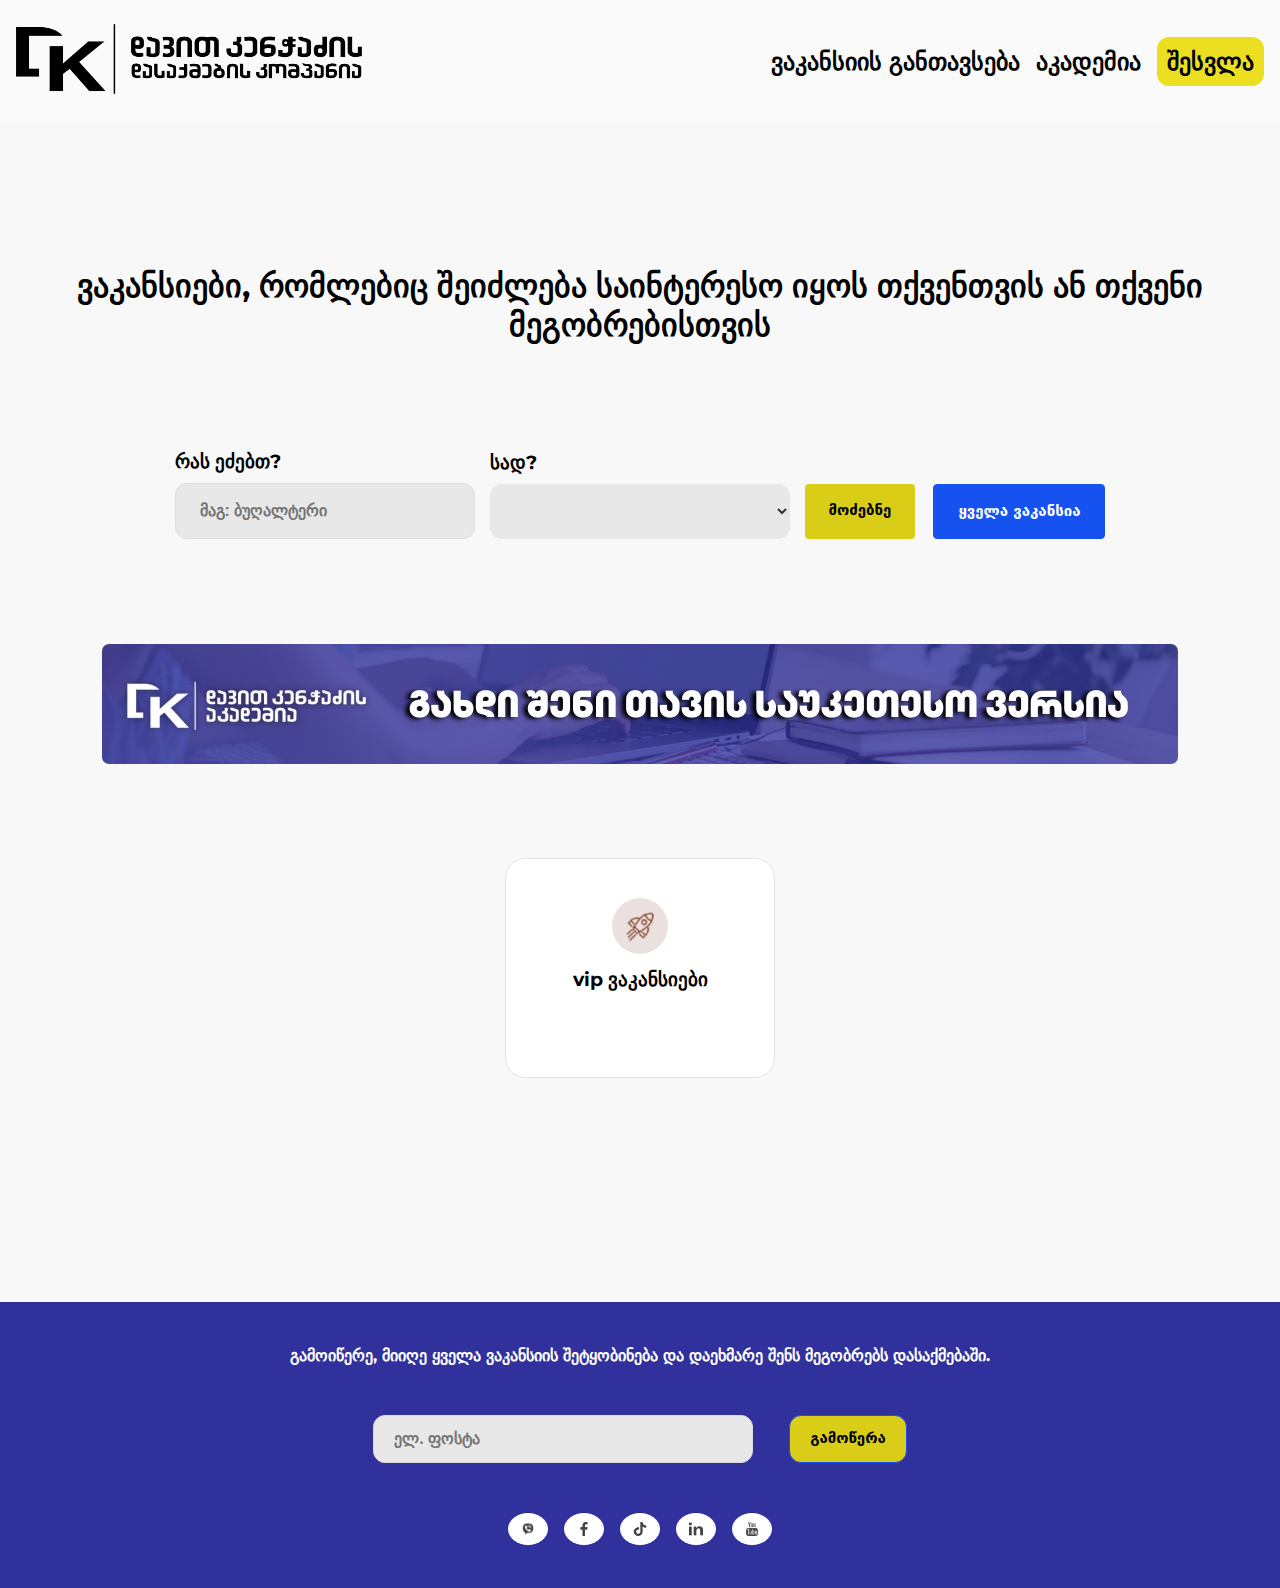
==== index.html @ 3c9c15f8 "add files" ====
<!DOCTYPE html>
<html lang="en">
  <head>
    <link rel="preconnect" href="https://fonts.googleapis.com" />
    <link rel="preconnect" href="https://fonts.gstatic.com" crossorigin />
    <link
      href="https://fonts.googleapis.com/css2?family=Montserrat:ital,wght@0,100..900;1,100..900&display=swap"
      rel="stylesheet"
    />
    <meta charset="UTF-8" />
    <meta name="viewport" content="width=device-width, initial-scale=1.0" />
    <title>jobs</title>
    <link rel="stylesheet" href="./src/styles.css" />
  </head>
  <body>
    <nav class="nav_container">
      <div class="topnav" id="topnav">
        <a href="./index.html">
          <img src="images/nav_image.png" alt="" width="346px" />
        </a>
        <div class="nav_text_container">
          <a href="./index.html">ვაკანსიის განთავსება</a>
          <a href="#"> აკადემია</a>
          <a href="log_in.html" class="log_in">შესვლა</a>
        </div>
      </div>
    </nav>
    <header>
      <h1>
        ვაკანსიები, რომლებიც შეიძლება საინტერესო იყოს თქვენთვის ან თქვენი
        მეგობრებისთვის
      </h1>
    </header>
    <div class="search_container">
      <form>
        <div class="input_box">
          <div class="search_container_input">
            <label for="search_info" class="searchinfo"
              ><h3>რას ეძებთ?</h3></label
            >
            <input type="text" id="search_info" placeholder="მაგ: ბუღალტერი" />
          </div>
          <div class="search_container_input">
            <label for="search_info" class="searchinfo"><h3>სად?</h3></label>
            <select name="region" id="regionSelect" class="region_input">
              <option value="region"></option>
            </select>
          </div>
          <div class="button_container">
            <a
              class="button"
              type="submit"
              href="./search.html"
              id="button_search"
            >
              მოძებნე</a
            >

            <a
              id="button_every"
              class="button"
              role="button"
              href="./fullVacancy.html"
            >
              ყველა ვაკანსია
            </a>
          </div>
        </div>
      </form>
    </div>
    <div class="image_container">
      <img src="./images/image_david.jpg" alt="" class="image_davit" />
    </div>
    <div id="container_category" class="container_category">
      <div class="category_JS" onclick="vipFucntion()">
        <div class="category_svg_JS">
          <img src="./svg/vip.svg" alt="" class="" />
        </div>
        <div class="category_tex_JS">
          <h3>vip ვაკანსიები</h3>
        </div>
      </div>
    </div>

    <div id="vip_vacancy_container" class="vip_vacancy_container"></div>

    <div id="items"></div>

    <footer>
      <div class="footer_header">
        <h4>
          გამოიწერე, მიიღე ყველა ვაკანსიის შეტყობინება და დაეხმარე შენს
          მეგობრებს დასაქმებაში.
        </h4>
      </div>
      <div class="footer_gmail">
        <form>
          <div class="footer_input">
            <input
              type="gmail"
              id="username"
              name="username"
              placeholder="ელ. ფოსტა"
            />
          </div>
          <div class="button_container">
            <button class="footer_button" role="button">გამოწერა</button>
          </div>
        </form>
      </div>

      <div class="footer_socialmedia">
        <div class="footer_image_box">
          <img
            src="./images/viber.png"
            alt="viber"
            href="#"
            class="footer_image"
            width="36px"
          />
        </div>
        <div class="footer_image_box">
          <img
            src="./images/facebook.png"
            alt="facebook"
            class="footer_image"
            width="36px"
          />
        </div>

        <div class="footer_image_box">
          <img
            src="./images/tiktok.png"
            alt="tik-tok"
            class="footer_image"
            width="36px"
          />
        </div>
        <div class="footer_image_box">
          <img
            src="./images/instagram.png"
            alt="instagram"
            class="footer_image"
            width="36px"
          />
        </div>
        <div class="footer_image_box">
          <img
            src="./images/youtube.png"
            alt="youtube"
            class="footer_image"
            width="36px"
          />
        </div>
      </div>
    </footer>
    <script src="./scripts/app.js"></script>
  </body>
</html>
---- src/styles.css ----
* {
  margin: 0;
  padding: 0;
  box-sizing: border-box;
}

body {
  background-color: rgb(248, 248, 248);
  display: flex;
  flex-direction: column;
  justify-content: center;
  align-items: center;
  font-family: "Montserrat", sans-serif;
}

.nav_container {
  width: 100%;
  height: auto;
  background-color: #fafafa;
  display: flex;
  justify-content: center;
  align-items: center;
}
.topnav {
  display: flex;
  justify-content: space-between;
  align-items: center;
  padding: 24px 16px;
  gap: 16px;
  max-width: 1540px;
  width: 100%;
  flex-wrap: wrap;
}

.nav_text_container {
  display: flex;
  justify-content: center;
  align-items: center;
  gap: 16px;
}

.nav_text_container a {
  text-decoration: none;
  font-size: 24px;
  font-weight: 600;
  color: black;
}

header {
  margin: 144px 0 0 0;
  max-width: 100%;
  text-align: center;
}
.search_container_input {
  display: flex;
  flex-direction: column;
  gap: 10px;
}
.search_container {
  max-width: 1420px;
  width: 100%;
  display: flex;
  justify-content: center;
  align-items: center;
  height: 300px;
  flex-direction: column;
}
.input_box {
  display: flex;
  justify-content: center;
  align-items: end;
}
#button-every {
  background-color: rgb(255, 230, 6);
  color: #333;
  border: none;
}

input[type="text"] {
  width: 300px;
  padding: 18px 24px;
  border: 1px solid #dfdcdc;
  border-radius: 12px;
  font-size: 16px;
  font-weight: 600;
  color: #333;
  background-color: #e9e8e8;
}

input[type="text"]:focus {
  outline: none;
  border-color: #b2b5b8;
  background-color: #d1d0d0;
}

.input_button_container {
  margin: 12px 0;
  display: flex;
  gap: 20px;
  padding: 0 12px;
}
.button_container {
  display: flex;
  gap: 18px;
}
.button {
  appearance: button;
  background-color: #1652f0;
  border: 1px solid #1652f0;
  border-radius: 4px;
  box-sizing: border-box;
  color: #ffffff;
  cursor: pointer;
  font-family: Graphik, -apple-system, system-ui, "Segoe UI", Roboto, Oxygen,
    Ubuntu, Cantarell, "Fira Sans", "Droid Sans", "Helvetica Neue", sans-serif;
  font-size: 14px;
  line-height: 1.15;
  overflow: visible;
  padding: 18px 24px;
  font-weight: 600;
  font-size: 15px;
  position: relative;
  text-align: center;
  text-transform: none;
  transition: all 80ms ease-in-out;
  user-select: none;
  -webkit-user-select: none;
  touch-action: manipulation;
  width: fit-content;
  text-decoration: none;
}
#button_search {
  background-color: #dacd17;
  border: none;
  color: #000000;
}
.button:disabled {
  opacity: 0.5;
}

.button:focus {
  outline: 0;
}

.button:hover {
  background-color: #0a46e4;
  border-color: #0a46e4;
}

.button:active {
  background-color: #0039d7;
  border-color: #0039d7;
}
.searchinfo {
  font-size: 16px;
  font-weight: 600;
}
.input_box {
  display: flex;
  gap: 15px;
  font-size: 16px;
  font-weight: 600;
  flex-wrap: wrap;
}
.region_input {
  width: 300px;
  padding: 18px 24px;
  border: 1px solid #dfdcdc;
  border-radius: 12px;
  font-size: 16px;
  font-weight: 600;
  color: #333;
  background-color: #e9e8e8;
  border: none;
}
.region_input:active {
  border: none;
}
.region_input:hover {
  border: none;
}
.vip_text_container {
  width: 100%;
  max-width: 1400px;
  padding: 10px 0;
  margin: 80px 0 40px 0;
}

input[type="text"]:focus {
  outline: none;
  border-color: #b2b5b8;
  background-color: #d1d0d0;
}

.image_container {
  padding: 0px 10px 80px 10px;
}
.image_davit {
  border-radius: 7px;
  cursor: pointer;
  max-width: 100%;
  height: auto;
  display: block;
  margin: 0 auto;
}

.container_search {
  display: flex;
  flex-wrap: wrap;
  max-width: 1420px;
  width: 100%;
  gap: 30px;
  justify-content: center;
  align-items: center;
}
.category_box {
  max-width: 1420px;
  width: 100%;
  display: flex;
  justify-content: space-between;
  align-items: center;
}

.vip_text_contaiener {
  width: 100%;
  max-width: 1400px;
  padding: 10px 0;
  margin: 80px 0 0 0;
}
.category_text_contaiener {
  width: 100%;
  max-width: 1400px;
  padding: 50px 0;
}
.category_JS {
  padding: 26px 3px;
  width: 270px;
  height: 220px;
  border: 1px solid rgb(226, 226, 226);
  border-radius: 20px;
  display: flex;
  flex-direction: column;
  justify-content: center;
  align-items: center;
  gap: 10px;
  background-color: white;
  transition: 0.13s;
}
.category_JS:hover {
  border: 2px solid rgb(226, 226, 226);
  padding: 30px 5px;
  background-color: rgb(247, 244, 244);
}
.category_tex_JS {
  text-align: center;
  height: 70px;
}
.vip_vacancy_container {
  display: flex;
  flex-wrap: wrap;
  max-width: 1430px;
  width: 100%;
  gap: 10px;
  justify-content: center;
  align-items: center;
  margin: 104px 0 0 0;
  cursor: pointer;
  display: flex;
  justify-content: center;
}
.container_category {
  display: flex;
  flex-wrap: wrap;
  max-width: 1430px;
  width: 100%;
  gap: 10px;
  justify-content: center;
  align-items: center;
  margin: 14px 0;
  cursor: pointer;
  display: flex;
  justify-content: center;
}
#items {
  display: flex;
  flex-wrap: wrap;
  max-width: 1420px;
  width: 100%;
  gap: 30px;
  justify-content: center;
  align-items: center;
}
.vip_vacancy_container_JS {
  width: 450px;
  height: 250px;
  border: 1px solid rgb(226, 226, 226);
  border-radius: 20px;
  padding: 26px 18px;
  display: flex;
  flex-direction: column;
  gap: 20px;
  background-color: white;
  color: grey;
  cursor: pointer;
}
.vip_vacancy_container_JS:hover {
  border: 2px solid rgb(218, 215, 215);
  padding: 24px 16px;
  background-color: rgb(247, 244, 244);
}
.vip_vacancy_image__text__box_JS {
  display: flex;
  width: 100%;
  justify-content: left;
  align-items: center;
  gap: 20px;
  height: 100px;
}
.vip_vacancy_image_text_Js {
  display: flex;
  flex-direction: column;
  gap: 5px;
  justify-content: center;
  align-items: left;
}
.vip_vacancy_text_JS {
  height: 100px;
  display: flex;
  justify-content: left;
  align-items: center;
  flex-wrap: wrap;
}

.vip_vacancy_text_JS_box {
  width: 180px;
  display: flex;
  justify-content: left;
  align-items: center;
  gap: 10px;
}
.vacancy__Js_a {
  text-decoration: none;
  color: #333;
  display: flex;
  flex-direction: column;
  gap: 15px;
}
.vacancy__Js_a h3 {
  font-size: 17.5px;
}
.vacancy__Js_a h4 {
  color: #0a46e4;
  font-size: 12px;
}

.box_for_vacancy {
  max-width: 1420px;
  width: 100%;
  height: 1700px;
  display: flex;
  justify-content: center;
  flex-wrap: wrap;
  padding: 60px 40px 20px 40px;
  align-items: center;
}
.containre_vacancy_for_vacancy {
  max-width: 870px;
  width: 100%;
  background-color: #7e8597;
}
.container_vip_vacancy_for_vacancy {
  max-width: 450px;
  width: 100%;
  display: flex;
  flex-direction: column;
  gap: 30px;
}
.fullInfo {
  display: flex;
  flex-wrap: wrap;
  max-width: 1430px;
  width: 100%;
  gap: 24px;
  justify-content: center;
  align-items: center;
  display: flex;
  justify-content: center;
}
.page_click {
  padding: 40px 0;
  display: flex;
  gap: 36px;
  max-width: 1430px;
  width: 100%;
  justify-content: center;
  align-items: center;
  cursor: pointer;
}
.page_button {
  background-color: #f8ea24;
  padding: 15px;
  border-radius: 5px;
  color: black;
  font-weight: 500;
  transition: 500ms;
}
.page_button:hover {
  background-color: #d1c406;
}

.container_img_login {
  display: flex;
  flex-wrap: wrap;
  max-width: 1430px;
  width: 100%;
  gap: 140px;
  justify-content: center;
  align-items: center;
}
.input-container_log_in {
  max-width: 500px;
  width: 100%;
  display: flex;
  flex-wrap: wrap;
  justify-content: center;
  align-items: center;
  flex-direction: column;
  gap: 15px;
}
.input-container_log_in h1 {
  margin-bottom: 24px;
}
.login-container {
  display: flex;
  gap: 15px;
  padding: 10px;
  margin-top: 40px;
}
#login_button {
  width: 500px;
  padding: 18px 24px;
  border: none;
  border-radius: 12px;
  font-size: 20px;
  font-weight: 600;
  color: #333;
  background-color: #e6d925;
  cursor: pointer;
}
input[type="login"] {
  width: 500px;
  padding: 24px 24px;
  border: 1px solid #dfdcdc;
  border-radius: 12px;
  font-size: 16px;
  font-weight: 600;
  color: #333;
  background-color: #e9e8e8;
}

input[type="login"]:focus {
  outline: none;
  border-color: #b2b5b8;
  background-color: #d1d0d0;
}
.login-container {
  font-size: 18px;
  font-weight: 600;
}
.login-container a {
  text-decoration: none;
}
footer {
  height: 286px;
  width: 100%;
  background-color: rgb(49, 49, 157);
  display: flex;
  justify-content: center;
  align-items: center;
  flex-direction: column;
  margin-top: 106px;
  color: white;
}
.error {
  text-align: left;
  max-width: 500px;
  width: 100%;
  font-size: 18px;
  font-weight: 500;
}
.input-box-container_signup {
  display: flex;
  flex-direction: column;
  gap: 16px;
}
.input-container_signup {
  display: flex;
  gap: 15px;
  flex-direction: column;
}
.input-container_signup h5 {
  font-weight: 600;
  font-size: 18px;
  color: #333;
}
.signup-container {
  display: flex;
  max-width: 500px;
  width: 100%;
  display: flex;
  justify-content: center;
  align-items: center;
  font-size: 18px;
  font-weight: 600;
  display: flex;
  gap: 15px;
}
.signup-container a {
  text-decoration: none;
}
.log_in {
  background-color: #ecdf22;
  padding: 10px;
  border-radius: 12px;
  transition: 500ms;
}
.log_in:hover {
  background-color: #f5eb65;
  padding: 10px;
  border-radius: 10px;
}
.footer_input {
  font-size: 16px;
  font-weight: 600;
}
input[type="gmail"] {
  width: 380px;
  padding: 14px 20px;
  border: 1px solid #dfdcdc;
  border-radius: 12px;
  font-size: 16px;
  font-weight: 600;
  color: #333;
  background-color: #e9e8e8;
}

input[type="gmail"]:focus {
  outline: none;
  border-color: #b2b5b8;
  background-color: #d1d0d0;
}

.footer_button {
  appearance: button;
  background-color: #dacd17;
  border: 1px solid #1652f0;
  box-sizing: border-box;
  color: #000000;
  cursor: pointer;
  font-family: Graphik, -apple-system, system-ui, "Segoe UI", Roboto, Oxygen,
    Ubuntu, Cantarell, "Fira Sans", "Droid Sans", "Helvetica Neue", sans-serif;
  font-size: 14px;
  line-height: 1.15;
  overflow: visible;
  padding: 14px 20px;
  font-weight: 600;
  font-size: 15px;
  position: relative;
  text-align: center;
  text-transform: none;
  transition: all 80ms ease-in-out;
  user-select: none;
  -webkit-user-select: none;
  touch-action: manipulation;
  width: fit-content;
  border-radius: 12px;
}

.footer_button:hover {
  background-color: #b4a90c;
}
.footer_gmail form {
  display: flex;
  gap: 36px;
  margin: 50px 0;
}
.footer_socialmedia {
  display: flex;
  max-width: 500px;
  width: 100%;
  justify-content: center;
  align-items: center;
  gap: 16px;
}

.footer_image_box {
  background-color: white;
  border-radius: 100%;
  width: 40px;
  display: flex;
  justify-content: center;
  align-items: center;
  cursor: pointer;
}

.footer_image {
  width: 18px;
  height: 32px;
  padding: 2px;
  object-fit: contain;
}

@media (max-width: 768px) {
  footer {
    height: auto;
    padding: 20px;
  }

  .footer_input {
    width: 100%;
  }

  input[type="gmail"] {
    width: 100%;
  }

  .footer_socialmedia {
    max-width: none;
    flex-wrap: wrap;
  }

  .footer_image_box {
    margin-right: 8px;
  }
}
.image_login_container {
  display: flex;
}
@media only screen and (max-width: 600px) {
  .input_button_container {
    margin: 12px 0;
    gap: 20px;
    padding: 0 6px;
  }
  input[type="text"] {
    width: 200px;
    padding: 10px 12px;
  }

  .button {
    padding: 2px 20px;
  }

  .vip_vacancy_container_JS {
    width: 400px;
    height: 250px;
    margin: 0 10px;
  }
  .category_box {
    flex-direction: column;
  }

  header {
    display: none;
  }
  .button_container {
    display: flex;
    flex-direction: column;
    justify-content: center;
    align-items: center;
  }
  .container_vip_vacancy_for_vacancy {
    display: none;
  }
}
@media only screen and (max-width: 900px) {
  .image_login_container {
    display: none;
  }
}
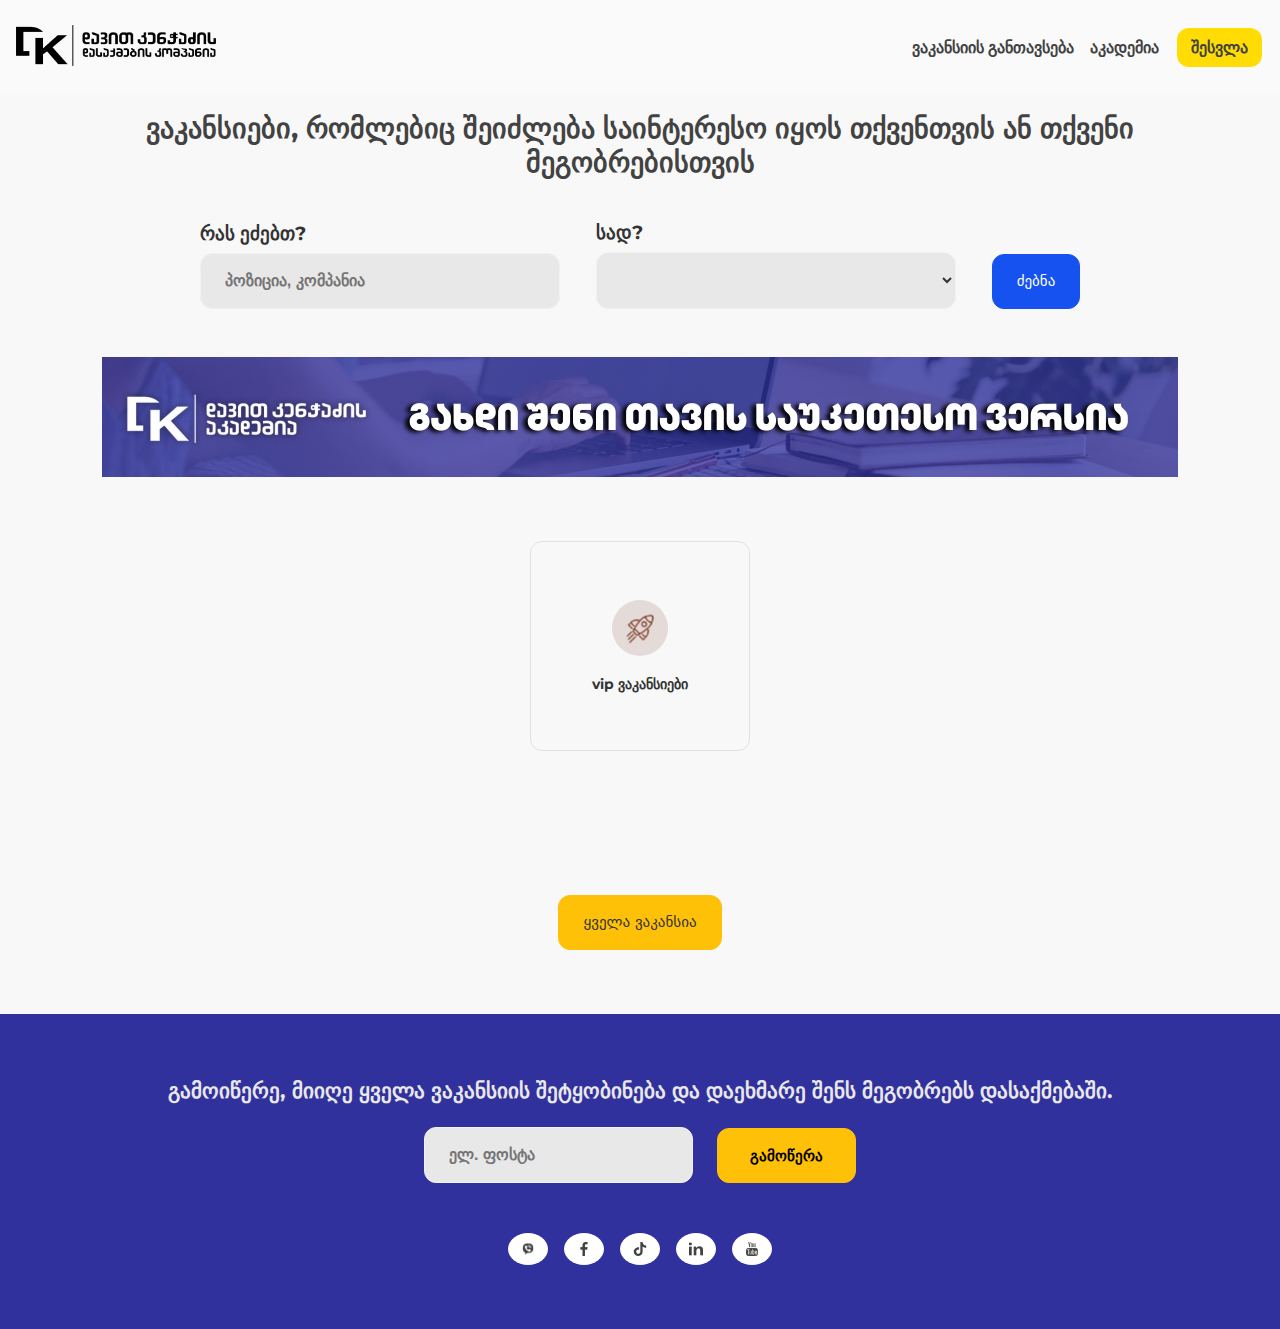
==== commit 2bc97e3b: "change code" ====
--- a/index.html
+++ b/index.html
@@ -14,22 +14,30 @@
   </head>
   <body>
     <nav class="nav_container">
-      <div class="topnav" id="topnav">
+      <div class="topnav">
         <a href="./index.html">
-          <img src="images/nav_image.png" alt="" width="346px" />
+          <img src="images/nav_image.png" alt="" class="image_nav" />
         </a>
         <div class="nav_text_container">
-          <a href="./index.html">ვაკანსიის განთავსება</a>
+          <a href="#">ვაკანსიის განთავსება</a>
           <a href="#"> აკადემია</a>
-          <a href="log_in.html" class="log_in">შესვლა</a>
+          <a href="./log_in.html" id="log_in">შესვლა</a>
+        </div>
+        <div class="mobile_container">
+          <img
+            src="./svg/menu-button-of-three-horizontal-lines-svgrepo-com.svg"
+            alt="image davit kenchadze"
+            width="20px"
+            id="img_nav"
+          />
         </div>
       </div>
     </nav>
     <header>
-      <h1>
+      <h3>
         ვაკანსიები, რომლებიც შეიძლება საინტერესო იყოს თქვენთვის ან თქვენი
         მეგობრებისთვის
-      </h1>
+      </h3>
     </header>
     <div class="search_container">
       <form>
@@ -38,7 +46,11 @@
             <label for="search_info" class="searchinfo"
               ><h3>რას ეძებთ?</h3></label
             >
-            <input type="text" id="search_info" placeholder="მაგ: ბუღალტერი" />
+            <input
+              type="text"
+              id="search_info"
+              placeholder="პოზიცია, კომპანია"
+            />
           </div>
           <div class="search_container_input">
             <label for="search_info" class="searchinfo"><h3>სად?</h3></label>
@@ -47,23 +59,14 @@
             </select>
           </div>
           <div class="button_container">
-            <a
+            <button
               class="button"
               type="submit"
-              href="./search.html"
               id="button_search"
+              onclick="search()"
             >
-              მოძებნე</a
-            >
-
-            <a
-              id="button_every"
-              class="button"
-              role="button"
-              href="./fullVacancy.html"
-            >
-              ყველა ვაკანსია
-            </a>
+              ძებნა
+            </button>
           </div>
         </div>
       </form>
@@ -71,7 +74,7 @@
     <div class="image_container">
       <img src="./images/image_david.jpg" alt="" class="image_davit" />
     </div>
-    <div id="container_category" class="container_category">
+    <div id="container_category">
       <div class="category_JS" onclick="vipFucntion()">
         <div class="category_svg_JS">
           <img src="./svg/vip.svg" alt="" class="" />
@@ -83,15 +86,22 @@
     </div>
 
     <div id="vip_vacancy_container" class="vip_vacancy_container"></div>
-
     <div id="items"></div>
 
+    <button
+      id="button_every"
+      class="button"
+      role="button"
+      onclick="goFullVacancyPage()"
+    >
+      ყველა ვაკანსია
+    </button>
     <footer>
       <div class="footer_header">
-        <h4>
+        <h3>
           გამოიწერე, მიიღე ყველა ვაკანსიის შეტყობინება და დაეხმარე შენს
           მეგობრებს დასაქმებაში.
-        </h4>
+        </h3>
       </div>
       <div class="footer_gmail">
         <form>
@@ -154,6 +164,7 @@
         </div>
       </div>
     </footer>
+
     <script src="./scripts/app.js"></script>
   </body>
 </html>
--- a/src/styles.css
+++ b/src/styles.css
@@ -3,7 +3,6 @@
   padding: 0;
   box-sizing: border-box;
 }
-
 body {
   background-color: rgb(248, 248, 248);
   display: flex;
@@ -11,8 +10,8 @@
   justify-content: center;
   align-items: center;
   font-family: "Montserrat", sans-serif;
-}
-
+  color: #333;
+}
 .nav_container {
   width: 100%;
   height: auto;
@@ -41,75 +40,97 @@
 
 .nav_text_container a {
   text-decoration: none;
+  font-size: 16px;
+  font-weight: 600;
+  color: #424242;
+}
+#log_in {
+  background-color: #ffdd04;
+  padding: 10px 14px;
+  border-radius: 12px;
+  border: none;
+  text-align: center;
+  font-size: 16px;
+  margin: 4px 2px;
+  transition: 0.3s;
+}
+#log_in:hover {
+  background-color: #cbb000;
+}
+.mobile_container {
+  display: none;
+}
+.search_container {
+  max-width: 1260px;
+  width: 100%;
+}
+header {
+  display: flex;
+  justify-content: center;
+  align-items: center;
+  text-align: center;
+  max-width: 1260px;
+  width: 90%;
+  flex-wrap: wrap;
+  color: #424242;
   font-size: 24px;
   font-weight: 600;
-  color: black;
-}
-
-header {
-  margin: 144px 0 0 0;
-  max-width: 100%;
-  text-align: center;
+  padding: 16px 0;
 }
 .search_container_input {
   display: flex;
   flex-direction: column;
-  gap: 10px;
-}
-.search_container {
-  max-width: 1420px;
-  width: 100%;
-  display: flex;
-  justify-content: center;
-  align-items: center;
-  height: 300px;
-  flex-direction: column;
+  gap: 8px;
 }
 .input_box {
+  max-width: 1260px;
+  width: 100%;
   display: flex;
   justify-content: center;
   align-items: end;
-}
-#button-every {
-  background-color: rgb(255, 230, 6);
-  color: #333;
-  border: none;
-}
-
+  gap: 36px;
+  flex-wrap: wrap;
+  margin-top: 26px;
+}
 input[type="text"] {
-  width: 300px;
+  width: 360px;
   padding: 18px 24px;
-  border: 1px solid #dfdcdc;
+  border: 1px solid #f1f1f1;
   border-radius: 12px;
   font-size: 16px;
   font-weight: 600;
   color: #333;
   background-color: #e9e8e8;
 }
-
 input[type="text"]:focus {
   outline: none;
   border-color: #b2b5b8;
   background-color: #d1d0d0;
 }
-
-.input_button_container {
-  margin: 12px 0;
-  display: flex;
-  gap: 20px;
-  padding: 0 12px;
+.region_input {
+  width: 360px;
+  padding: 18px 24px;
+  border: 1px solid #f1f1f1;
+  border-radius: 12px;
+  font-size: 16px;
+  font-weight: 600;
+  color: #333;
+  background-color: #e9e8e8;
 }
 .button_container {
-  display: flex;
-  gap: 18px;
-}
-.button {
+  justify-content: center;
+  align-items: center;
+  flex-wrap: wrap;
+  display: flex;
+  gap: 16px;
+}
+#button_every {
   appearance: button;
-  background-color: #1652f0;
-  border: 1px solid #1652f0;
-  border-radius: 4px;
+  background-color: #ffc107;
+  border: 1px solid #ffc107;
+  border-radius: 12px;
   box-sizing: border-box;
-  color: #ffffff;
+  color: #333;
   cursor: pointer;
   font-family: Graphik, -apple-system, system-ui, "Segoe UI", Roboto, Oxygen,
     Ubuntu, Cantarell, "Fira Sans", "Droid Sans", "Helvetica Neue", sans-serif;
@@ -117,284 +138,309 @@
   line-height: 1.15;
   overflow: visible;
   padding: 18px 24px;
-  font-weight: 600;
+  font-weight: 500;
   font-size: 15px;
+  transition: all 80ms ease-in-out;
+  text-decoration: none;
+}
+#button_every:disabled {
+  opacity: 0.5;
+}
+#button_every:focus {
+  outline: 0;
+}
+#button_every:hover {
+  background-color: #f0bd24ad;
+  border-color: #ffc107;
+}
+#button_every:active {
+  background-color: #f0bd24ad;
+  border-color: #ffc107;
+}
+#button_search {
+  appearance: button;
+  background-color: #1652f0;
+  border: 1px solid #1652f0;
+  border-radius: 12px;
+  box-sizing: border-box;
+  color: #ffffff;
+  cursor: pointer;
+  font-family: Graphik, -apple-system, system-ui, "Segoe UI", Roboto, Oxygen,
+    Ubuntu, Cantarell, "Fira Sans", "Droid Sans", "Helvetica Neue", sans-serif;
+  font-size: 14px;
+  line-height: 1.15;
+  overflow: visible;
+  padding: 18px 24px;
+  font-weight: 500;
+  font-size: 15px;
+  transition: all 80ms ease-in-out;
+  text-decoration: none;
+}
+#button_search:disabled {
+  opacity: 0.5;
+}
+#button_search:focus {
+  outline: 0;
+}
+#button_search:hover {
+  background-color: #0a46e4;
+  border-color: #0a46e4;
+}
+#button_search:active {
+  background-color: #0039d7;
+  border-color: #0039d7;
+}
+.image_nav {
+  max-width: 200px;
+  width: 100%;
+}
+
+.image_davit {
+  border-radius: 12px;
+  cursor: pointer;
+  max-width: 1260px;
+  width: 100%;
+  height: auto;
+  display: block;
+  margin-top: 36px;
+  padding: 12px;
+}
+#container_category {
+  margin-top: 36px;
+  max-width: 1260px;
+  width: 100%;
+  display: flex;
+  justify-content: center;
+  align-items: center;
+  flex-wrap: wrap;
+  gap: 6px;
+  padding: 16px;
+}
+.category_JS {
+  display: flex;
+  flex-direction: column;
+  justify-content: center;
+  align-items: center;
+  width: 220px;
+  height: 210px;
+  text-align: center;
+  gap: 16px;
+  font-size: 12px;
+  border: 1px solid #3333331e;
+  border-radius: 12px;
+  cursor: pointer;
+}
+.category_JS:hover {
+  background-color: rgba(194, 192, 192, 0.123);
+  transform: translateY(-3px);
+}
+#items {
+  max-width: 1260px;
+  width: 100%;
+  display: flex;
+  flex-wrap: wrap;
+  justify-content: center;
+  align-items: center;
+  gap: 16px;
+  margin-bottom: 64px;
+}
+.vip_vacancy_container {
+  max-width: 1260px;
+  width: 100%;
+  display: flex;
+  flex-wrap: wrap;
+  justify-content: center;
+  align-items: center;
+  gap: 16px;
+  margin-bottom: 64px;
+}
+.vip_vacancy_container_JS {
+  border: 1px solid #3333331e;
+  max-width: 365px;
+  width: 100%;
+  height: 200px;
+  border-radius: 16px;
+  color: grey;
+  cursor: pointer;
+  display: flex;
+  flex-direction: column;
+  gap: 6px;
+  padding: 12px;
+}
+.vip_vacancy_container_JS:hover {
+  background-color: rgba(194, 192, 192, 0.123);
+  transform: translateY(-3px);
+}
+.vip_vacancy_image__text__box_JS {
+  display: flex;
+  height: 120px;
+  justify-content: left;
+  align-items: center;
+  gap: 16px;
+  height: 100px;
+}
+.vip_vacancy_image_text_Js {
+  display: flex;
+  flex-direction: column;
+  gap: 5px;
+  justify-content: center;
+  align-items: left;
+}
+
+.vip_vacancy_text_JS {
+  padding: 0 8px;
+  height: 100px;
+  display: flex;
+  flex-wrap: wrap;
+}
+
+.vip_vacancy_text_JS_box {
+  width: 50%;
+  display: flex;
+  text-align: center;
+  justify-content: flex-start;
+  align-items: center;
+  gap: 5px;
+}
+
+.vacancy__Js_a {
+  text-decoration: none;
+  color: #333;
+  display: flex;
+  flex-direction: column;
+  gap: 12px;
+}
+.vacancy__Js_a h3 {
+  font-size: 14px;
+}
+.vacancy__Js_a h4 {
+  color: #0a46e4;
+  font-size: 10px;
+}
+footer {
+  width: 100%;
+  height: auto;
+  background-color: #31319d;
+  padding: 64px 24px;
+  display: flex;
+  justify-content: center;
+  align-items: center;
+  flex-direction: column;
+  margin-top: 64px;
+}
+
+.footer_header {
+  color: #e9e8e8;
+  font-size: large;
+  font-weight: 500;
+  text-align: center;
+}
+
+.footer_input {
+  font-size: 16px;
+  font-weight: 600;
+}
+
+input[type="gmail"] {
+  margin-top: 24px;
+  width: 100%;
+  padding: 18px 24px;
+  border: 1px solid #f1f1f1;
+  border-radius: 12px;
+  font-size: 16px;
+  font-weight: 600;
+  color: #333;
+  background-color: #e9e8e8;
+}
+
+input[type="gmail"]:focus {
+  outline: none;
+  border-color: #b2b5b8;
+  background-color: #d1d0d0;
+}
+
+.footer_button {
+  appearance: button;
+  background-color: #ffc107;
+  border: 1px solid #ffc107;
+  color: #000000;
+  cursor: pointer;
+  font-family: Graphik, sans-serif;
+  font-size: 15px;
+  font-weight: 600;
+  line-height: 1.15;
+  overflow: visible;
+  padding: 18px 32px;
   position: relative;
   text-align: center;
   text-transform: none;
   transition: all 80ms ease-in-out;
   user-select: none;
-  -webkit-user-select: none;
-  touch-action: manipulation;
-  width: fit-content;
-  text-decoration: none;
-}
-#button_search {
-  background-color: #dacd17;
-  border: none;
-  color: #000000;
-}
-.button:disabled {
-  opacity: 0.5;
-}
-
-.button:focus {
-  outline: 0;
-}
-
-.button:hover {
-  background-color: #0a46e4;
-  border-color: #0a46e4;
-}
-
-.button:active {
-  background-color: #0039d7;
-  border-color: #0039d7;
-}
-.searchinfo {
-  font-size: 16px;
-  font-weight: 600;
-}
-.input_box {
-  display: flex;
-  gap: 15px;
-  font-size: 16px;
-  font-weight: 600;
-  flex-wrap: wrap;
-}
-.region_input {
-  width: 300px;
-  padding: 18px 24px;
-  border: 1px solid #dfdcdc;
-  border-radius: 12px;
-  font-size: 16px;
-  font-weight: 600;
-  color: #333;
-  background-color: #e9e8e8;
-  border: none;
-}
-.region_input:active {
-  border: none;
-}
-.region_input:hover {
-  border: none;
-}
-.vip_text_container {
-  width: 100%;
-  max-width: 1400px;
-  padding: 10px 0;
-  margin: 80px 0 40px 0;
-}
-
-input[type="text"]:focus {
-  outline: none;
-  border-color: #b2b5b8;
-  background-color: #d1d0d0;
-}
-
-.image_container {
-  padding: 0px 10px 80px 10px;
-}
-.image_davit {
-  border-radius: 7px;
-  cursor: pointer;
-  max-width: 100%;
-  height: auto;
-  display: block;
-  margin: 0 auto;
-}
-
+  border-radius: 12px;
+}
+
+.footer_button:hover {
+  background-color: #b4a90c;
+}
+
+.footer_gmail form {
+  display: flex;
+  flex-wrap: wrap;
+  justify-content: center;
+  align-items: end;
+  gap: 24px;
+  margin-bottom: 50px;
+}
+
+.footer_socialmedia {
+  display: flex;
+  max-width: 500px;
+  width: 100%;
+  justify-content: center;
+  align-items: center;
+  gap: 16px;
+}
+
+.footer_image_box {
+  background-color: white;
+  border-radius: 100%;
+  width: 40px;
+  display: flex;
+  justify-content: center;
+  align-items: center;
+  cursor: pointer;
+}
+
+.footer_image {
+  width: 18px;
+  height: 32px;
+  padding: 2px;
+  object-fit: contain;
+}
 .container_search {
-  display: flex;
-  flex-wrap: wrap;
-  max-width: 1420px;
-  width: 100%;
-  gap: 30px;
-  justify-content: center;
-  align-items: center;
-}
-.category_box {
-  max-width: 1420px;
-  width: 100%;
-  display: flex;
-  justify-content: space-between;
-  align-items: center;
-}
-
-.vip_text_contaiener {
-  width: 100%;
-  max-width: 1400px;
-  padding: 10px 0;
-  margin: 80px 0 0 0;
-}
-.category_text_contaiener {
-  width: 100%;
-  max-width: 1400px;
-  padding: 50px 0;
-}
-.category_JS {
-  padding: 26px 3px;
-  width: 270px;
-  height: 220px;
-  border: 1px solid rgb(226, 226, 226);
-  border-radius: 20px;
-  display: flex;
-  flex-direction: column;
-  justify-content: center;
-  align-items: center;
-  gap: 10px;
-  background-color: white;
-  transition: 0.13s;
-}
-.category_JS:hover {
-  border: 2px solid rgb(226, 226, 226);
-  padding: 30px 5px;
-  background-color: rgb(247, 244, 244);
-}
-.category_tex_JS {
-  text-align: center;
-  height: 70px;
-}
-.vip_vacancy_container {
-  display: flex;
-  flex-wrap: wrap;
-  max-width: 1430px;
-  width: 100%;
-  gap: 10px;
-  justify-content: center;
-  align-items: center;
-  margin: 104px 0 0 0;
-  cursor: pointer;
-  display: flex;
-  justify-content: center;
-}
-.container_category {
-  display: flex;
-  flex-wrap: wrap;
-  max-width: 1430px;
-  width: 100%;
-  gap: 10px;
-  justify-content: center;
-  align-items: center;
-  margin: 14px 0;
-  cursor: pointer;
-  display: flex;
-  justify-content: center;
-}
-#items {
-  display: flex;
-  flex-wrap: wrap;
-  max-width: 1420px;
-  width: 100%;
-  gap: 30px;
-  justify-content: center;
-  align-items: center;
-}
-.vip_vacancy_container_JS {
-  width: 450px;
-  height: 250px;
-  border: 1px solid rgb(226, 226, 226);
-  border-radius: 20px;
-  padding: 26px 18px;
-  display: flex;
-  flex-direction: column;
-  gap: 20px;
-  background-color: white;
-  color: grey;
-  cursor: pointer;
-}
-.vip_vacancy_container_JS:hover {
-  border: 2px solid rgb(218, 215, 215);
-  padding: 24px 16px;
-  background-color: rgb(247, 244, 244);
-}
-.vip_vacancy_image__text__box_JS {
-  display: flex;
-  width: 100%;
-  justify-content: left;
-  align-items: center;
-  gap: 20px;
-  height: 100px;
-}
-.vip_vacancy_image_text_Js {
-  display: flex;
-  flex-direction: column;
-  gap: 5px;
-  justify-content: center;
-  align-items: left;
-}
-.vip_vacancy_text_JS {
-  height: 100px;
-  display: flex;
-  justify-content: left;
-  align-items: center;
-  flex-wrap: wrap;
-}
-
-.vip_vacancy_text_JS_box {
-  width: 180px;
-  display: flex;
-  justify-content: left;
-  align-items: center;
-  gap: 10px;
-}
-.vacancy__Js_a {
-  text-decoration: none;
-  color: #333;
-  display: flex;
-  flex-direction: column;
-  gap: 15px;
-}
-.vacancy__Js_a h3 {
-  font-size: 17.5px;
-}
-.vacancy__Js_a h4 {
-  color: #0a46e4;
-  font-size: 12px;
-}
-
-.box_for_vacancy {
-  max-width: 1420px;
-  width: 100%;
-  height: 1700px;
-  display: flex;
-  justify-content: center;
-  flex-wrap: wrap;
-  padding: 60px 40px 20px 40px;
-  align-items: center;
-}
-.containre_vacancy_for_vacancy {
-  max-width: 870px;
-  width: 100%;
-  background-color: #7e8597;
-}
-.container_vip_vacancy_for_vacancy {
-  max-width: 450px;
-  width: 100%;
-  display: flex;
-  flex-direction: column;
-  gap: 30px;
-}
-.fullInfo {
-  display: flex;
-  flex-wrap: wrap;
-  max-width: 1430px;
-  width: 100%;
-  gap: 24px;
-  justify-content: center;
-  align-items: center;
-  display: flex;
-  justify-content: center;
-}
-.page_click {
-  padding: 40px 0;
-  display: flex;
-  gap: 36px;
-  max-width: 1430px;
-  width: 100%;
-  justify-content: center;
-  align-items: center;
-  cursor: pointer;
+  max-width: 1260px;
+  width: 100%;
+  display: flex;
+  flex-wrap: wrap;
+  justify-content: center;
+  align-items: center;
+  gap: 16px;
+  margin-bottom: 64px;
+  margin-top: 24px;
+}
+/* 
+fullvacancy styles
+*/
+#fullInfo {
+  max-width: 1260px;
+  width: 100%;
+  display: flex;
+  flex-wrap: wrap;
+  justify-content: center;
+  align-items: center;
+  gap: 16px;
+  margin-bottom: 64px;
+  margin-top: 24px;
 }
 .page_button {
   background-color: #f8ea24;
@@ -404,10 +450,101 @@
   font-weight: 500;
   transition: 500ms;
 }
+.page_click {
+  display: flex;
+  gap: 36px;
+  justify-content: center;
+  align-items: center;
+  margin-bottom: 64px;
+  cursor: pointer;
+}
+.page_button:hover {
+  background-color: #f8ea24bb;
+  transform: translateY(-3px);
+}
+/* 
+vacancy styles
+*/
+.box_for_vacancy {
+  padding: 64px;
+  display: flex;
+  justify-content: center;
+  align-items: start;
+  gap: 40px;
+  flex-wrap: wrap;
+}
+.container_vacancy_for_vacancy {
+  display: flex;
+  flex-direction: column;
+  border: 1px solid #42424213;
+  border-radius: 30px;
+  padding: 64px;
+}
+.container_vip_vacancy_for_vacancy {
+  display: flex;
+  flex-direction: column;
+  gap: 36px;
+}
+.vacancy_info_text {
+  color: #333;
+  display: flex;
+  flex-direction: column;
+  gap: 6px;
+  font-size: large;
+}
+.vacancy_info_text h5 {
+  color: #33333379;
+}
+.vacancy_info_img_text {
+  display: flex;
+  justify-content: start;
+  align-items: start;
+  flex-wrap: wrap;
+  gap: 36px;
+}
+.info_for_vacancy {
+  margin-top: 36px;
+  display: grid;
+  grid-template-columns: auto auto;
+  grid-gap: 12px;
+  max-width: 600px;
+  width: 100%;
+}
+.info_for_vacancy span h3 {
+  color: #333;
+}
+.info_for_vacancy span h4 {
+  color: #33333379;
+}
+.fullInfo_for_vacancy_text {
+  margin-top: 24px;
+  color: #333;
+  display: flex;
+  flex-direction: column;
+  gap: 6px;
+}
+.fullInfo_for_vacancy_text h3 {
+  max-width: 600px;
+  width: 100%;
+  text-align: start;
+  font-size: medium;
+  font-weight: 500;
+}
+.img_info_vacancy {
+  object-fit: contain;
+}
+
+.page_button {
+  background-color: #f8ea24;
+  padding: 15px;
+  border-radius: 5px;
+  color: black;
+  font-weight: 500;
+  transition: 500ms;
+}
 .page_button:hover {
   background-color: #d1c406;
 }
-
 .container_img_login {
   display: flex;
   flex-wrap: wrap;
@@ -470,17 +607,7 @@
 .login-container a {
   text-decoration: none;
 }
-footer {
-  height: 286px;
-  width: 100%;
-  background-color: rgb(49, 49, 157);
-  display: flex;
-  justify-content: center;
-  align-items: center;
-  flex-direction: column;
-  margin-top: 106px;
-  color: white;
-}
+
 .error {
   text-align: left;
   max-width: 500px;
@@ -529,152 +656,68 @@
   padding: 10px;
   border-radius: 10px;
 }
-.footer_input {
-  font-size: 16px;
-  font-weight: 600;
-}
-input[type="gmail"] {
-  width: 380px;
-  padding: 14px 20px;
-  border: 1px solid #dfdcdc;
-  border-radius: 12px;
-  font-size: 16px;
-  font-weight: 600;
-  color: #333;
-  background-color: #e9e8e8;
-}
-
-input[type="gmail"]:focus {
-  outline: none;
-  border-color: #b2b5b8;
-  background-color: #d1d0d0;
-}
-
-.footer_button {
-  appearance: button;
-  background-color: #dacd17;
-  border: 1px solid #1652f0;
-  box-sizing: border-box;
-  color: #000000;
-  cursor: pointer;
-  font-family: Graphik, -apple-system, system-ui, "Segoe UI", Roboto, Oxygen,
-    Ubuntu, Cantarell, "Fira Sans", "Droid Sans", "Helvetica Neue", sans-serif;
-  font-size: 14px;
-  line-height: 1.15;
-  overflow: visible;
-  padding: 14px 20px;
-  font-weight: 600;
-  font-size: 15px;
-  position: relative;
-  text-align: center;
-  text-transform: none;
-  transition: all 80ms ease-in-out;
-  user-select: none;
-  -webkit-user-select: none;
-  touch-action: manipulation;
-  width: fit-content;
-  border-radius: 12px;
-}
-
-.footer_button:hover {
-  background-color: #b4a90c;
-}
-.footer_gmail form {
-  display: flex;
-  gap: 36px;
-  margin: 50px 0;
-}
-.footer_socialmedia {
-  display: flex;
-  max-width: 500px;
-  width: 100%;
-  justify-content: center;
-  align-items: center;
-  gap: 16px;
-}
-
-.footer_image_box {
-  background-color: white;
-  border-radius: 100%;
-  width: 40px;
-  display: flex;
-  justify-content: center;
-  align-items: center;
-  cursor: pointer;
-}
-
-.footer_image {
-  width: 18px;
-  height: 32px;
-  padding: 2px;
-  object-fit: contain;
-}
-
 @media (max-width: 768px) {
-  footer {
-    height: auto;
-    padding: 20px;
-  }
-
-  .footer_input {
-    width: 100%;
-  }
-
-  input[type="gmail"] {
-    width: 100%;
-  }
-
-  .footer_socialmedia {
-    max-width: none;
-    flex-wrap: wrap;
-  }
-
-  .footer_image_box {
-    margin-right: 8px;
-  }
-}
-.image_login_container {
-  display: flex;
-}
-@media only screen and (max-width: 600px) {
-  .input_button_container {
-    margin: 12px 0;
-    gap: 20px;
-    padding: 0 6px;
+  .nav_text_container {
+    display: none;
+  }
+  .mobile_container {
+    display: block;
   }
   input[type="text"] {
     width: 200px;
-    padding: 10px 12px;
-  }
-
-  .button {
-    padding: 2px 20px;
-  }
-
-  .vip_vacancy_container_JS {
-    width: 400px;
-    height: 250px;
-    margin: 0 10px;
-  }
-  .category_box {
-    flex-direction: column;
-  }
-
-  header {
+    padding: 14px 20px;
+    border-radius: 10px;
+    font-size: 14px;
+  }
+  .region_input {
+    width: 200px;
+    padding: 14px 20px;
+    border-radius: 1px;
+    font-size: 14px;
+  }
+  #button_every {
+    padding: 12px 20px;
+  }
+  #button_search {
+    padding: 12px 20px;
+  }
+  .category_JS {
+    width: 140px;
+    height: 140px;
+    text-align: center;
+    gap: 16px;
+    font-size: 12px;
+  }
+  .image_nav {
+    width: 100px;
+  }
+  .vip_vacancy_image_text_Js h5 {
     display: none;
   }
-  .button_container {
-    display: flex;
-    flex-direction: column;
-    justify-content: center;
-    align-items: center;
+  .vip_vacancy_image_text_Js h3 {
+    display: none;
+  }
+  .input[type="gmail"] {
+    margin-top: 36px;
+    width: 260px;
+    padding: 18px 24px;
+    border-radius: 12px;
+    font-size: 16px;
+    font-weight: 600;
+  }
+  .footer_input {
+    width: calc(100% - 48px);
+    margin: 24px 0;
+  }
+
+  .footer_button {
+    padding: 16px 24px;
+  }
+
+  .footer_gmail form {
+    gap: 16px;
   }
   .container_vip_vacancy_for_vacancy {
     display: none;
   }
 }
-@media only screen and (max-width: 900px) {
-  .image_login_container {
-    display: none;
-  }
-}
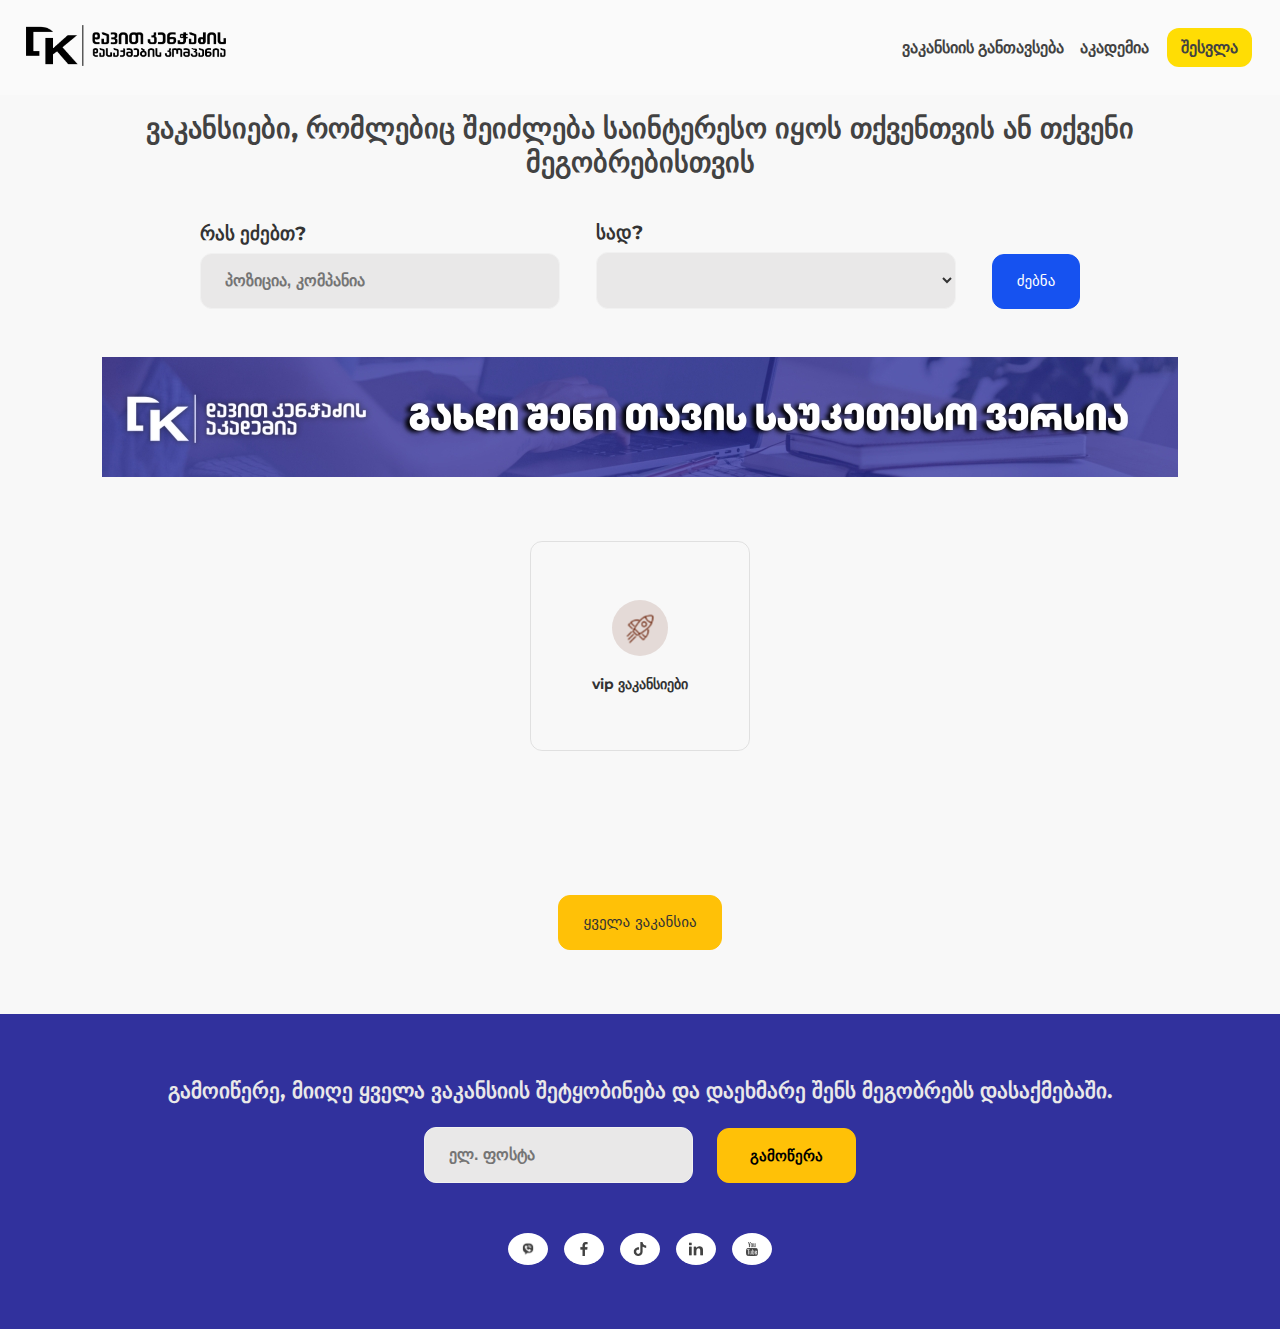
==== commit 9e5a05e8: "change files" ====
--- a/index.html
+++ b/index.html
@@ -54,9 +54,11 @@
           </div>
           <div class="search_container_input">
             <label for="search_info" class="searchinfo"><h3>სად?</h3></label>
-            <select name="region" id="regionSelect" class="region_input">
-              <option value="region"></option>
-            </select>
+            <select
+              name="region"
+              id="regionSelect"
+              class="region_input"
+            ></select>
           </div>
           <div class="button_container">
             <button
--- a/src/styles.css
+++ b/src/styles.css
@@ -26,7 +26,7 @@
   align-items: center;
   padding: 24px 16px;
   gap: 16px;
-  max-width: 1540px;
+  max-width: 1260px;
   width: 100%;
   flex-wrap: wrap;
 }
@@ -663,6 +663,11 @@
   .mobile_container {
     display: block;
   }
+  .input_box {
+    flex-direction: column;
+    justify-content: center;
+    align-items: center;
+  }
   input[type="text"] {
     width: 200px;
     padding: 14px 20px;
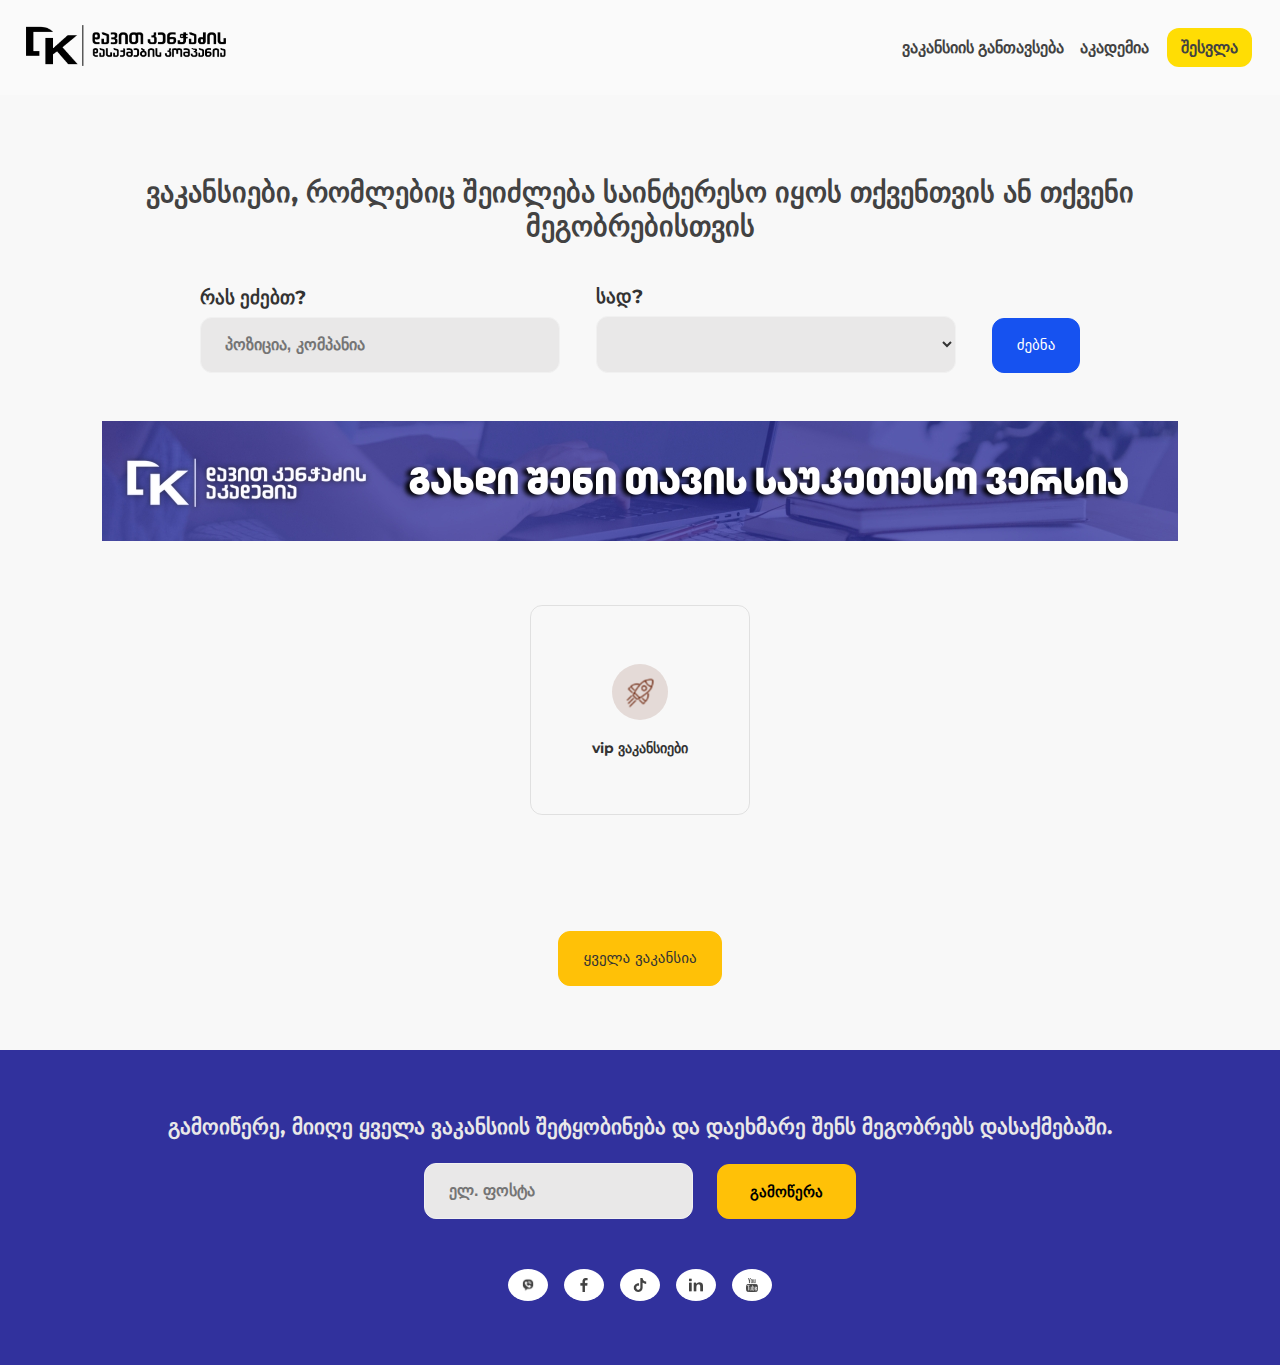
==== commit f4d2f1b5: "change files" ====
--- a/index.html
+++ b/index.html
@@ -3,6 +3,7 @@
   <head>
     <link rel="preconnect" href="https://fonts.googleapis.com" />
     <link rel="preconnect" href="https://fonts.gstatic.com" crossorigin />
+    <link rel="icon" type="image/x-icon" href="./images/favicon.ico" />
     <link
       href="https://fonts.googleapis.com/css2?family=Montserrat:ital,wght@0,100..900;1,100..900&display=swap"
       rel="stylesheet"
--- a/src/styles.css
+++ b/src/styles.css
@@ -7,7 +7,7 @@
   background-color: rgb(248, 248, 248);
   display: flex;
   flex-direction: column;
-  justify-content: center;
+  justify-content: start;
   align-items: center;
   font-family: "Montserrat", sans-serif;
   color: #333;
@@ -65,6 +65,7 @@
   width: 100%;
 }
 header {
+  margin-top: 64px;
   display: flex;
   justify-content: center;
   align-items: center;
@@ -215,6 +216,7 @@
   flex-wrap: wrap;
   gap: 6px;
   padding: 16px;
+  margin-bottom: 36px;
 }
 .category_JS {
   display: flex;
@@ -252,7 +254,6 @@
   justify-content: center;
   align-items: center;
   gap: 16px;
-  margin-bottom: 64px;
 }
 .vip_vacancy_container_JS {
   border: 1px solid #3333331e;
